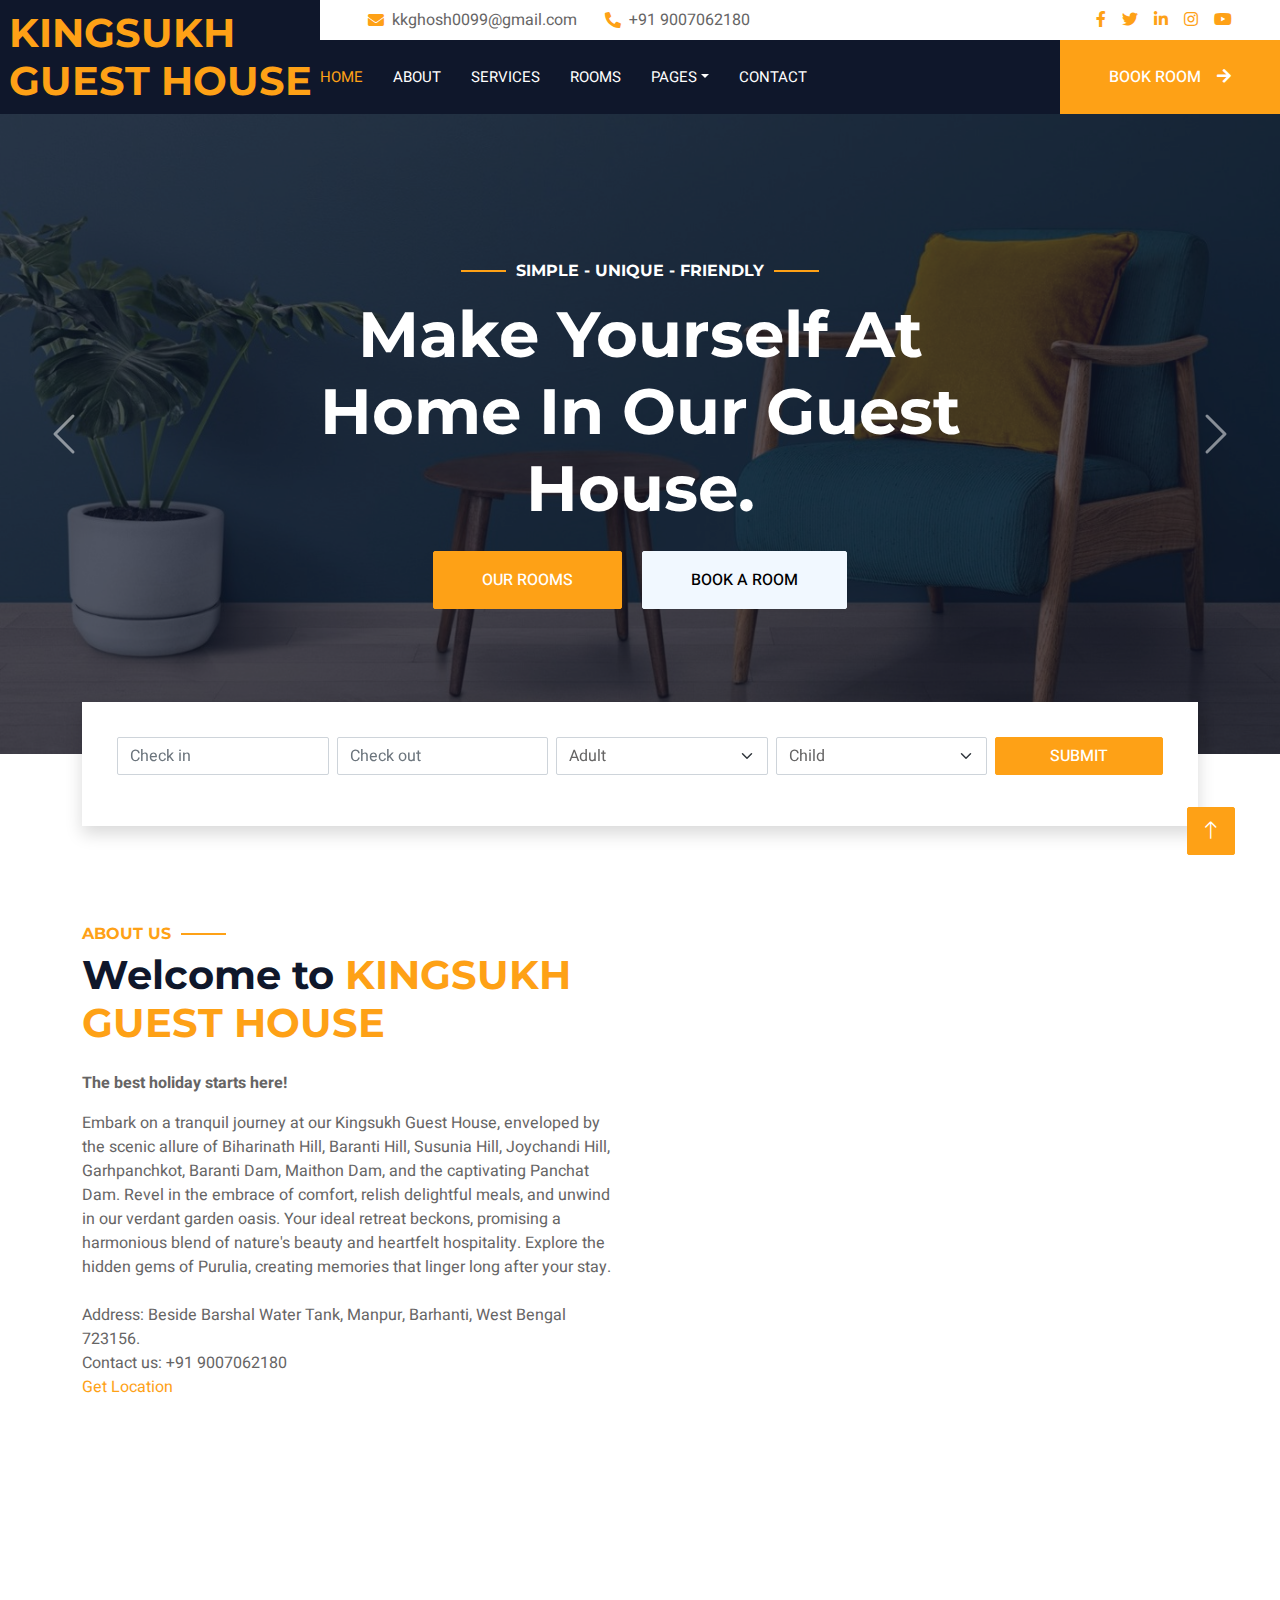
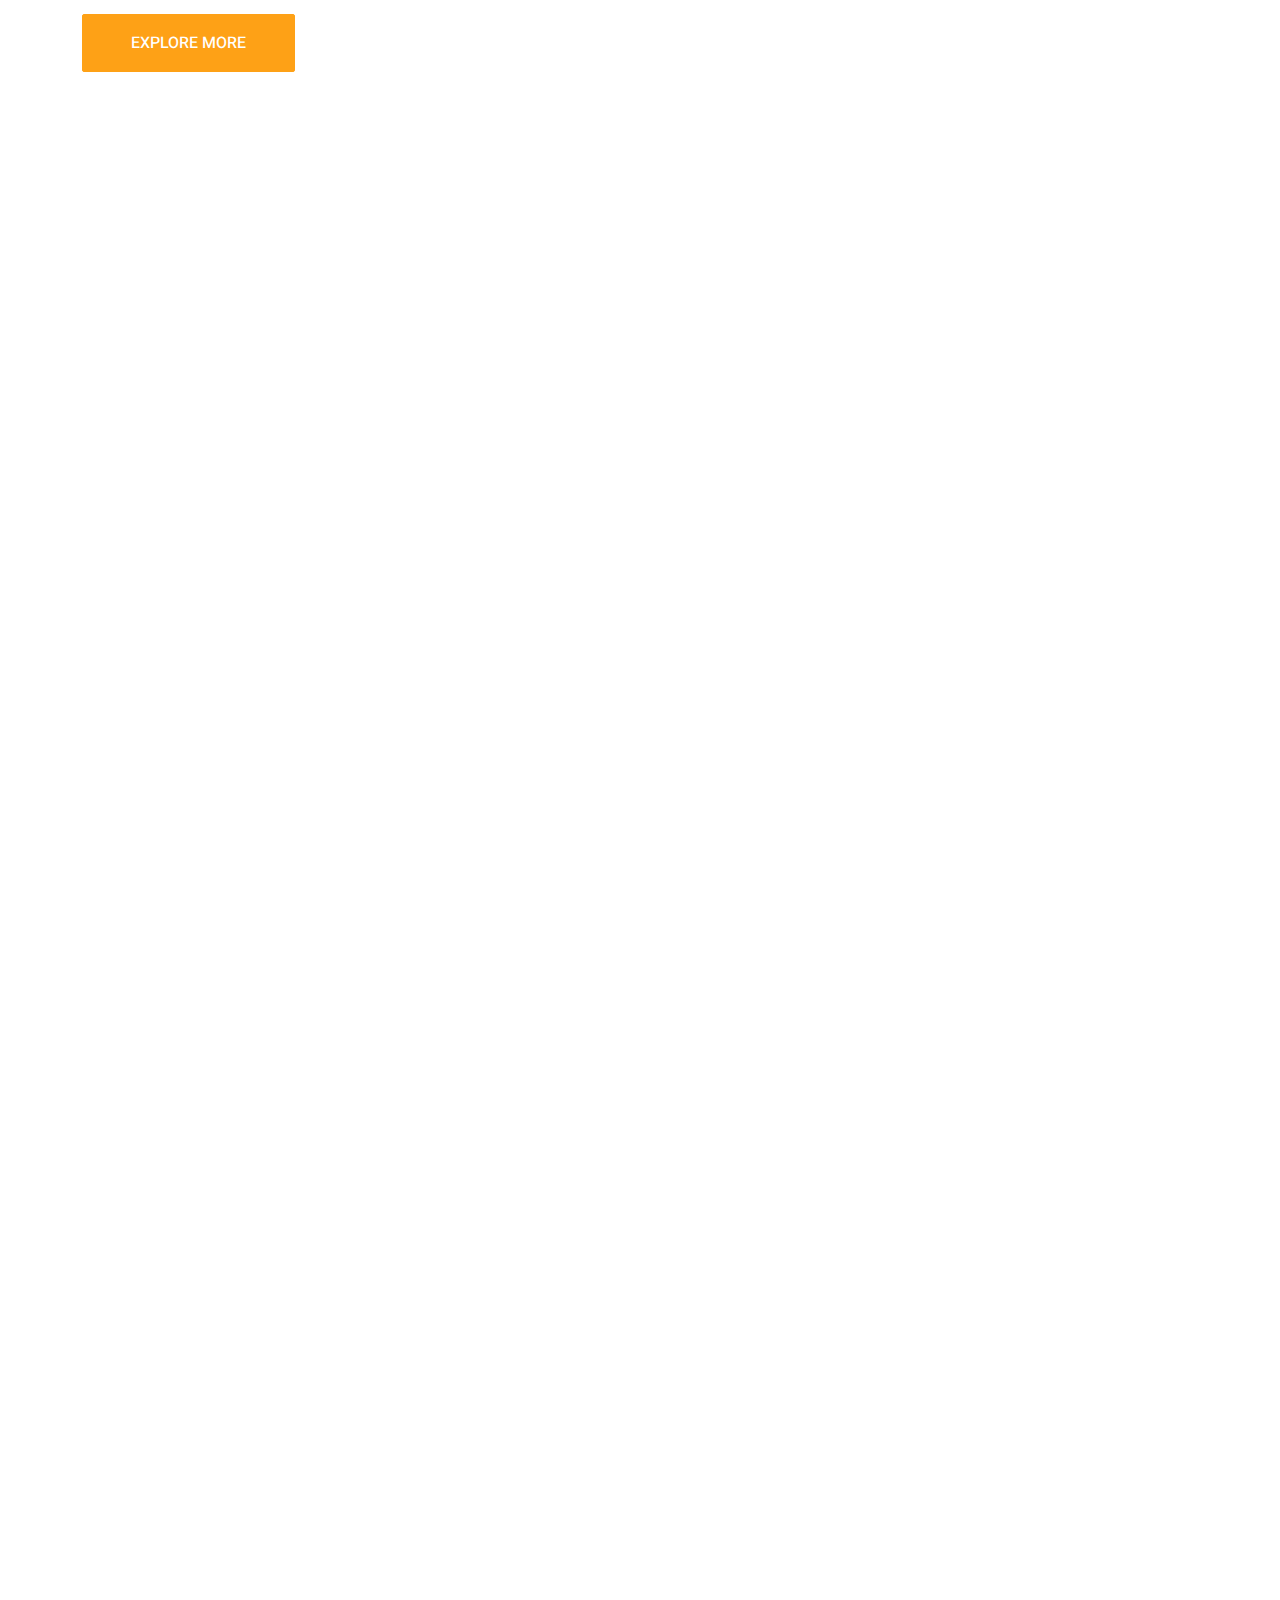
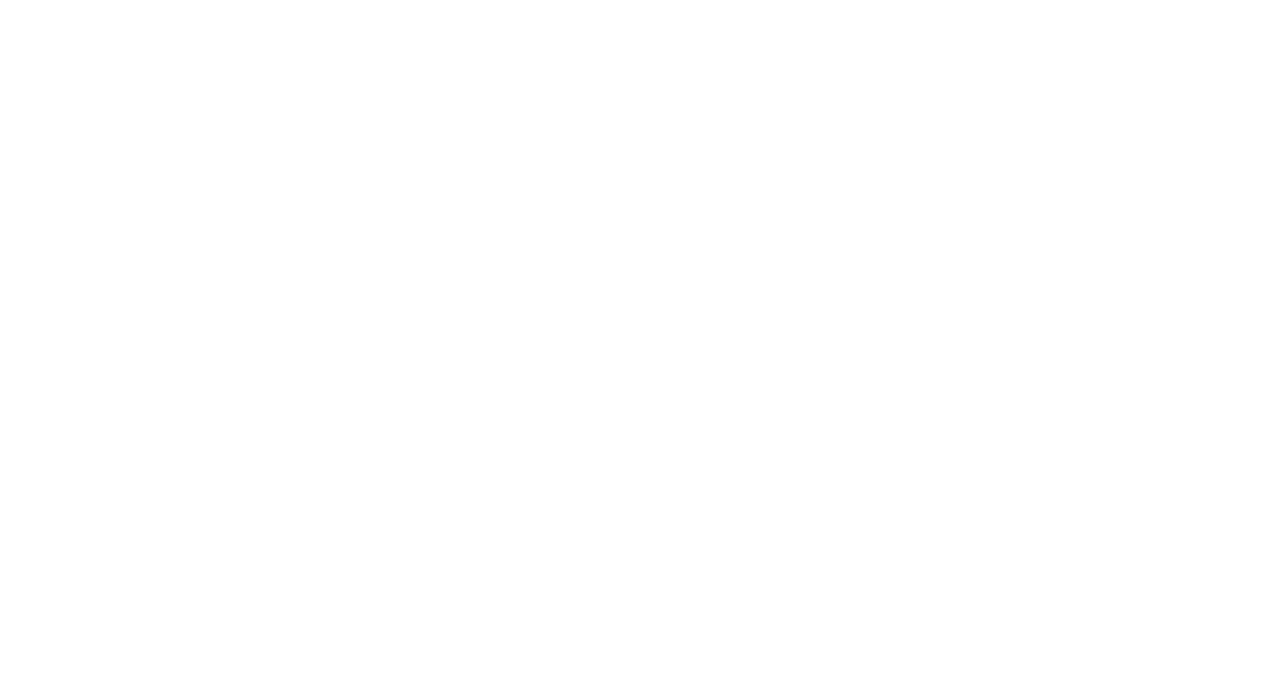
==== index.html @ c81d7791 "Git_Upload" ====
<!DOCTYPE html>
<html lang="en">

<head>
    <meta charset="utf-8">
    <title>Kingsukh Guest House</title>
    <meta content="width=device-width, initial-scale=1.0" name="viewport">
    <meta content="Hotel in West Bengal" name="keywords">
    <meta content="Kingsukh Guest House" name="description">

    <!-- Favicon -->
    <!--Not Available in Assets-->
    <link href="#" rel="icon">

    <!-- Google Web Fonts -->
    <link rel="preconnect" href="https://fonts.googleapis.com">
    <link rel="preconnect" href="https://fonts.gstatic.com" crossorigin>
    <link href="https://fonts.googleapis.com/css2?family=Heebo:wght@400;500;600;700&family=Montserrat:wght@400;500;600;700&display=swap" rel="stylesheet">  

    <!-- Icon Font Stylesheet -->
    <link href="https://cdnjs.cloudflare.com/ajax/libs/font-awesome/5.10.0/css/all.min.css" rel="stylesheet">
    <link href="https://cdn.jsdelivr.net/npm/bootstrap-icons@1.4.1/font/bootstrap-icons.css" rel="stylesheet">

    <!-- Libraries Stylesheet -->
    <link href="lib/animate/animate.min.css" rel="stylesheet">
    <link href="lib/owlcarousel/assets/owl.carousel.min.css" rel="stylesheet">
    <link href="lib/tempusdominus/css/tempusdominus-bootstrap-4.min.css" rel="stylesheet" />

    <!-- Customized Bootstrap Stylesheet -->
    <link href="css/bootstrap.min.css" rel="stylesheet">

    <!-- Stylesheet -->
    <link href="css/style.css" rel="stylesheet">
</head>

<body>
    <div class="container-xxl bg-white p-0">
        

        <!-- Header Start -->
        <div class="container-fluid bg-dark px-0">
            <div class="row gx-0">
                <div class="col-lg-3 bg-dark d-none d-lg-block">
                    <a href="index.html" class="navbar-brand w-100 h-100 m-0 p-0 d-flex align-items-center justify-content-center">
                        <h1 class="m-0 text-primary text-uppercase">Kingsukh <br> Guest House</h1>
                    </a>
                </div>
                <div class="col-lg-9">
                    <div class="row gx-0 bg-white d-none d-lg-flex">
                        <div class="col-lg-7 px-5 text-start">
                            <div class="h-100 d-inline-flex align-items-center py-2 me-4">
                                <i class="fa fa-envelope text-primary me-2"></i>
                                <p class="mb-0">kkghosh0099@gmail.com</p>
                            </div>
                            <div class="h-100 d-inline-flex align-items-center py-2">
                                <i class="fa fa-phone-alt text-primary me-2"></i>
                                <p class="mb-0">+91 9007062180</p>
                            </div>
                        </div>
                        <div class="col-lg-5 px-5 text-end">
                            <div class="d-inline-flex align-items-center py-2">
                                <a class="me-3" href=""><i class="fab fa-facebook-f"></i></a>
                                <a class="me-3" href=""><i class="fab fa-twitter"></i></a>
                                <a class="me-3" href=""><i class="fab fa-linkedin-in"></i></a>
                                <a class="me-3" href=""><i class="fab fa-instagram"></i></a>
                                <a class="" href=""><i class="fab fa-youtube"></i></a>
                            </div>
                        </div>
                    </div>
                    <nav class="navbar navbar-expand-lg bg-dark navbar-dark p-3 p-lg-0">
                        <a href="index.html" class="navbar-brand d-block d-lg-none">
                            <h1 class="m-0 text-primary text-uppercase">KGH</h1>
                        </a>
                        <button type="button" class="navbar-toggler" data-bs-toggle="collapse" data-bs-target="#navbarCollapse">
                            <span class="navbar-toggler-icon"></span>
                        </button>
                        <div class="collapse navbar-collapse justify-content-between" id="navbarCollapse">
                            <div class="navbar-nav mr-auto py-0">
                                <a href="index.html" class="nav-item nav-link active">Home</a>
                                <a href="about.html" class="nav-item nav-link">About</a>
                                <a href="service.html" class="nav-item nav-link">Services</a>
                                <a href="room.html" class="nav-item nav-link">Rooms</a>
                                <div class="nav-item dropdown">
                                    <a href="#" class="nav-link dropdown-toggle" data-bs-toggle="dropdown">Pages</a>
                                    <div class="dropdown-menu rounded-0 m-0">
                                        <a href="booking.html" class="dropdown-item">Booking</a>
                                    </div>
                                </div>
                                <a href="contact.html" class="nav-item nav-link">Contact</a>
                            </div>
                            <a href="https://api.whatsapp.com/send?phone=919007062180" class="btn btn-primary rounded-0 py-4 px-md-5 d-none d-lg-block">Book Room<i class="fa fa-arrow-right ms-3"></i></a>
                        </div>
                    </nav>
                </div>
            </div>
        </div>
        <!-- Header End -->


        <!-- Carousel Start -->
        <div class="container-fluid p-0 mb-5">
            <div id="header-carousel" class="carousel slide" data-bs-ride="carousel">
                <div class="carousel-inner">
                    <div class="carousel-item active">
                        <img class="w-100" src="img/kingsukh guesh house assets/Header.jpg" alt="Header Image">
                        <div class="carousel-caption d-flex flex-column align-items-center justify-content-center">
                            <div class="p-3" style="max-width: 700px;">
                                <h6 class="section-title text-white text-uppercase mb-3 animated slideInDown">Simple - Unique - Friendly</h6>
                                <h1 class="display-3 text-white mb-4 animated slideInDown">Make Yourself At Home In Our Guest House.</h1>
                                <a href="./room.html" class="btn btn-primary py-md-3 px-md-5 me-3 animated slideInLeft">Our Rooms</a>
                                <a href="https://api.whatsapp.com/send?phone=919007062180" class="btn btn-light py-md-3 px-md-5 animated slideInRight">Book A Room</a>
                            </div>
                        </div>
                    </div>
                    <div class="carousel-item">
                        <img class="w-100" src="img/kingsukh guesh house assets/Header 1.jpg" alt="Header Image">
                        <div class="carousel-caption d-flex flex-column align-items-center justify-content-center">
                            <div class="p-3" style="max-width: 700px;">
                                <h6 class="section-title text-white text-uppercase mb-3 animated slideInDown">Simple - Unique - Friendly</h6>
                                <h1 class="display-3 text-white mb-4 animated slideInDown">Make Yourself At Home In Our Guest House.</h1>
                                <a href="#Rooms" class="btn btn-primary py-md-3 px-md-5 me-3 animated slideInLeft">Our Rooms</a>
                                <a href="" class="btn btn-light py-md-3 px-md-5 animated slideInRight">Book A Room</a>
                            </div>
                        </div>
                    </div>
                </div>
                <button class="carousel-control-prev" type="button" data-bs-target="#header-carousel"
                    data-bs-slide="prev">
                    <span class="carousel-control-prev-icon" aria-hidden="true"></span>
                    <span class="visually-hidden">Previous</span>
                </button>
                <button class="carousel-control-next" type="button" data-bs-target="#header-carousel"
                    data-bs-slide="next">
                    <span class="carousel-control-next-icon" aria-hidden="true"></span>
                    <span class="visually-hidden">Next</span>
                </button>
            </div>
        </div>
        <!-- Carousel End -->


        <!-- Booking Start -->
        <div class="container-fluid booking pb-5 wow fadeIn" data-wow-delay="0.1s">
            <div class="container">
                <div class="bg-white shadow" style="padding: 35px;">
                    <form id="bookingForm">
                        <div class="row g-2">
                            <div class="col-md-10">
                                <div class="row g-2">
                                    <div class="col-md-3">
                                        <div class="date" id="date1" data-target-input="nearest">
                                            <input type="text" id="checkin" name="checkin" class="form-control datetimepicker-input" placeholder="Check in" data-target="#date1" data-toggle="datetimepicker" required />
                                        </div>
                                    </div>
                                    <div class="col-md-3">
                                        <div class="date" id="date2" data-target-input="nearest">
                                            <input type="text" id="checkout" name="checkout" class="form-control datetimepicker-input" placeholder="Check out" data-target="#date2" data-toggle="datetimepicker" required />
                                        </div>
                                    </div>
                                    <div class="col-md-3">
                                        <select id="adults" name="adults" class="form-select" required>
                                            <option selected disabled>Adult</option>
                                            <option value="1">Adult 1</option>
                                            <option value="2">Adult 2</option>
                                            <option value="3">Adult 3</option>
                                        </select>
                                    </div>
                                    <div class="col-md-3">
                                        <select id="children" name="children" class="form-select" required>
                                            <option selected disabled>Child</option>
                                            <option value="1">Child 1</option>
                                            <option value="2">Child 2</option>
                                            <option value="3">Child 3</option>
                                        </select>
                                    </div>
                                </div>
                            </div>
                            <div class="col-md-2">
                                <button type="submit" class="btn btn-primary w-100">Submit</button>
                            </div>
                        </div>
                    </form>
                    <div id="responseMessage" class="mt-3"></div>
                </div>
            </div>
        </div>
        
        <script>
        document.getElementById('bookingForm').addEventListener('submit', function(event) {
            event.preventDefault();
            var checkin = document.getElementById('checkin').value;
            var checkout = document.getElementById('checkout').value;
            var adults = document.getElementById('adults').value;
            var children = document.getElementById('children').value;
            var xhr = new XMLHttpRequest();
            xhr.open('POST', 'booking.php', true);
            xhr.setRequestHeader('Content-Type', 'application/x-www-form-urlencoded');
            xhr.onreadystatechange = function () {
                if (xhr.readyState == 4 && xhr.status == 200) {
                    document.getElementById('responseMessage').innerText = 'Booking submission successful!';
                } else if (xhr.readyState == 4) {
                    document.getElementById('responseMessage').innerText = 'Booking submission failed. Please try again.';
                }
            };
            xhr.send('checkin=' + encodeURIComponent(checkin) + '&checkout=' + encodeURIComponent(checkout) + '&adults=' + encodeURIComponent(adults) + '&children=' + encodeURIComponent(children));
        });
        </script>
        
        <!-- Booking End -->


        <!-- About Start -->
        <div class="container-xxl py-5">
            <div class="container">
                <div class="row g-5 align-items-center">
                    <div class="col-lg-6">
                        <h6 class="section-title text-start text-primary text-uppercase">About Us</h6>
                        <h1 class="mb-4">Welcome to <span class="text-primary text-uppercase">kingsukh Guest House</span></h1>
                        <p><b>The best holiday starts here!</b></p>
                        <p class="mb-4"> Embark on a tranquil journey at our Kingsukh Guest House, enveloped by the scenic allure of Biharinath Hill, Baranti Hill, Susunia Hill, Joychandi Hill, Garhpanchkot, Baranti Dam, Maithon Dam, and the captivating Panchat Dam. Revel in the embrace of comfort, relish delightful meals, and unwind in our verdant garden oasis. Your ideal retreat beckons, promising a harmonious blend of nature's beauty and heartfelt hospitality. Explore the hidden gems of Purulia, creating memories that linger long after your stay.
                            <br>
                            <p class="colored-text">
                                Address: Beside Barshal Water Tank, Manpur, Barhanti, West Bengal 723156. <br>
                                Contact us: +91 9007062180  
                                <br>
                                <a href="https://www.google.com/maps/embed?pb=!1m18!1m12!1m3!1d3656.501598139105!2d86.857215474787!3d23.586337295056076!2m3!1f0!2f0!3f0!3m2!1i1024!2i768!4f13.1!3m3!1m2!1s0x39f6e3fdd3ff9ebb%3A0x517a57e3f93c1807!2sKingsukh%20Guest%20House!5e0!3m2!1sen!2sin!4v1717720192051!5m2!1sen!2sin" width="600" height="450" style="border:0;" allowfullscreen="" loading="lazy" referrerpolicy="no-referrer-when-downgrade" target="_blank" class="location-link">Get Location</a>
                            </p>
                        <div class="row g-3 pb-4">
                            <div class="col-sm-4 wow fadeIn" data-wow-delay="0.1s">
                                <div class="border rounded p-1">
                                    <div class="border rounded text-center p-4">
                                        <i class="fa fa-hotel fa-2x text-primary mb-2"></i>
                                        <h2 class="mb-1" data-toggle="counter-up">1234</h2>
                                        <p class="mb-0">Rooms</p>
                                    </div>
                                </div>
                            </div>
                            <div class="col-sm-4 wow fadeIn" data-wow-delay="0.3s">
                                <div class="border rounded p-1">
                                    <div class="border rounded text-center p-4">
                                        <i class="fa fa-users-cog fa-2x text-primary mb-2"></i>
                                        <h2 class="mb-1" data-toggle="counter-up">1234</h2>
                                        <p class="mb-0">Staffs</p>
                                    </div>
                                </div>
                            </div>
                            <div class="col-sm-4 wow fadeIn" data-wow-delay="0.5s">
                                <div class="border rounded p-1">
                                    <div class="border rounded text-center p-4">
                                        <i class="fa fa-users fa-2x text-primary mb-2"></i>
                                        <h2 class="mb-1" data-toggle="counter-up">1234</h2>
                                        <p class="mb-0">Clients</p>
                                    </div>
                                </div>
                            </div>
                        </div>
                        <a class="btn btn-primary py-3 px-5 mt-2" href="">Explore More</a>
                    </div>
                    <div class="col-lg-6">
                        <div class="row g-3">
                            <div class="col-6 text-end">
                                <img class="img-fluid rounded w-75 wow zoomIn" data-wow-delay="0.1s" src="/Kingsukh Guest House Code/img/kingsukh guesh house assets/gallery-1 (1).webp" style="margin-top: 25%;">
                            </div>
                            <div class="col-6 text-start">
                                <img class="img-fluid rounded w-100 wow zoomIn" data-wow-delay="0.3s" src="/Kingsukh Guest House Code/img/kingsukh guesh house assets/gallery-1 (2).webp">
                            </div>
                            <div class="col-6 text-end">
                                <img class="img-fluid rounded w-50 wow zoomIn" data-wow-delay="0.5s" src="/Kingsukh Guest House Code/img/kingsukh guesh house assets/gallery-1 (4).webp">
                            </div>
                            <div class="col-6 text-start">
                                <img class="img-fluid rounded w-75 wow zoomIn" data-wow-delay="0.7s" src="/Kingsukh Guest House Code/img/kingsukh guesh house assets/gallery-1 (3).webp">
                            </div>
                        </div>
                    </div>
                </div>
            </div>
        </div>
        <!-- About End -->


        <!-- Room Start -->
        <div class="container-xxl py-5">
            <div class="container">
                <div class="text-center wow fadeInUp" data-wow-delay="0.1s">
                    <h6 class="section-title text-center text-primary text-uppercase">Interiors</h6>
                    <h1 class="mb-5">The Most Memorable Rest Time  <span class="text-primary text-uppercase">Starts Here.</span></h1>
                </div>
                <div class="row g-4">
                    <div class="col-lg-4 col-md-6 wow fadeInUp" data-wow-delay="0.1s">
                        <div class="room-item shadow rounded overflow-hidden">
                            <div class="position-relative">
                                <img class="img-fluid" src="/Kingsukh Guest House Code/img/kingsukh guesh house assets/Room 1.jpg" alt="">
                                <small class="position-absolute start-0 top-100 translate-middle-y bg-primary text-white rounded py-1 px-3 ms-4">Starting from Rs. 1500/night</small>
                            </div>
                            <div class="p-4 mt-2">
                                <div class="d-flex justify-content-between mb-3">
                                    <h5 class="mb-0">Spacious Serenity Suite</h5>
                                    <div class="ps-2">
                                        <small class="fa fa-star text-primary"></small>
                                        <small class="fa fa-star text-primary"></small>
                                        <small class="fa fa-star text-primary"></small>
                                        <small class="fa fa-star text-primary"></small>
                                        <small class="fa fa-star text-primary"></small>
                                    </div>
                                </div>
                                <div class="d-flex mb-3">
                                    <small class="border-end me-3 pe-3"><i class="fa fa-bed text-primary me-2"></i>King Size Bed</small>
                                    <small class="border-end me-3 pe-3"><i class="fa fa-bath text-primary me-2"></i>1 Bath</small>
                                    <small><i class="fa fa-wifi text-primary me-2"></i>Wifi</small>
                                </div>
                                <p class="text-body mb-3">Indulge in luxury and ample space in our Spacious Serenity Suite, where tranquility meets roomy elegance. </p>
                                <div class="d-flex justify-content-between">
                                    <a class="btn btn-sm btn-primary rounded py-2 px-4" href="./room.html">View Detail</a>

                                    <a class="btn btn-sm btn-dark rounded py-2 px-4" href="https://api.whatsapp.com/send?phone=919007062180">Book Room Now</a>
                                </div>
                            </div>
                        </div>
                    </div>
                    <div class="col-lg-4 col-md-6 wow fadeInUp" data-wow-delay="0.3s">
                        <div class="room-item shadow rounded overflow-hidden">
                            <div class="position-relative">
                                <img class="img-fluid" src="/Kingsukh Guest House Code/img/kingsukh guesh house assets/Room 2 Small.jpg" alt="">
                                <small class="position-absolute start-0 top-100 translate-middle-y bg-primary text-white rounded py-1 px-3 ms-4">Starting from Rs. 1000/night</small>
                            </div>
                            <div class="p-4 mt-2">
                                <div class="d-flex justify-content-between mb-3">
                                    <h5 class="mb-0">Cozy Heaven Room</h5>
                                    <div class="ps-2">
                                        <small class="fa fa-star text-primary"></small>
                                        <small class="fa fa-star text-primary"></small>
                                        <small class="fa fa-star text-primary"></small>
                                        <small class="fa fa-star text-primary"></small>
                                        <small class="fa fa-star text-primary"></small>
                                    </div>
                                </div>
                                <div class="d-flex mb-3">
                                    <small class="border-end me-3 pe-3"><i class="fa fa-bed text-primary me-2"></i>Double Bed</small>
                                    <small class="border-end me-3 pe-3"><i class="fa fa-bath text-primary me-2"></i>1 Bath</small>
                                    <small><i class="fa fa-wifi text-primary me-2"></i>Wifi</small>
                                </div>
                                <p class="text-body mb-3">Escape to comfort in our Cozy Haven Room, a snug retreat designed for intimate relaxation. </p>
                                <div class="d-flex justify-content-between">
                                    <a class="btn btn-sm btn-primary rounded py-2 px-4" href="./room.html">View Detail</a>
                                    <a class="btn btn-sm btn-dark rounded py-2 px-4" href="https://api.whatsapp.com/send?phone=919007062180">Book Room Now</a>
                                </div>
                            </div>
                        </div>
                    </div>
                    
                    <div class="col-lg-4 col-md-6 wow fadeInUp" data-wow-delay="0.6s">
                        <div class="room-item shadow rounded overflow-hidden">
                            <div class="position-relative">
                                <img class="img-fluid" src="/Kingsukh Guest House Code/img/kingsukh guesh house assets/recep.jpg" alt="">
                                <small class="position-absolute start-0 top-100 translate-middle-y bg-primary text-white rounded py-1 px-3 ms-4">Reception</small>
                            </div>
                            <div class="p-4 mt-2">
                                <div class="d-flex justify-content-between mb-3">
                                    <h5 class="mb-0">Reception</h5>
                                    <div class="ps-2">
                                        <small class="fa fa-star text-primary"></small>
                                        <small class="fa fa-star text-primary"></small>
                                        <small class="fa fa-star text-primary"></small>
                                        <small class="fa fa-star text-primary"></small>
                                        <small class="fa fa-star text-primary"></small>
                                    </div>
                                </div>
                                <div class="d-flex mb-3">
                                    <small class="border-end me-3 pe-3"><i class="fa fa-bed text-primary me-2"></i>0 Bed</small>
                                    <small class="border-end me-3 pe-3"><i class="fa fa-bath text-primary me-2"></i>Common Bath</small>
                                    <small><i class="fa fa-wifi text-primary me-2"></i>Wifi</small>
                                </div>
                                <p class="text-body mb-3">Your first interaction will begin here!<br> Get your keys to access Rooms.</p>
                                <div class="d-flex justify-content-between">
                                    <a class="btn btn-sm btn-primary rounded py-2 px-4" href="./room.html">View Detail</a>
                                    <a class="btn btn-sm btn-dark rounded py-2 px-4" href="https://api.whatsapp.com/send?phone=919007062180">Book Room Now</a>
                                </div>
                            </div>
                        </div>
                    </div>
                </div>
            </div>
        </div>
        <!-- Room End -->

        <!-- Service Start -->
        <div class="container-xxl py-5">
            <div class="container">
                <div class="text-center wow fadeInUp" data-wow-delay="0.1s">
                    <h6 class="section-title text-center text-primary text-uppercase">Our Services</h6>
                    <h1 class="mb-5">Strive Only <span class="text-primary text-uppercase">For The Best.</span></h1>
                </div>
                <div class="row g-4">
                    <div class="col-lg-4 col-md-6 wow fadeInUp" data-wow-delay="0.1s">
                        <a class="service-item rounded" href="">
                            <div class="service-icon bg-transparent border rounded p-1">
                                <div class="w-100 h-100 border rounded d-flex align-items-center justify-content-center">
                                    <i class="fa fa-hotel fa-2x text-primary"></i>
                                </div>
                            </div>
                            <h5 class="mb-3">High Class Security </h5>
                            <p class="text-body mb-0">Our top-notch security team ensures a safe and secure environment for all our guests, with 24/7 surveillance and professional staff on duty at all times.</p>
                        </a>
                    </div>
                    <div class="col-lg-4 col-md-6 wow fadeInUp" data-wow-delay="0.2s">
                        <a class="service-item rounded" href="">
                            <div class="service-icon bg-transparent border rounded p-1">
                                <div class="w-100 h-100 border rounded d-flex align-items-center justify-content-center">
                                    <i class="fa fa-utensils fa-2x text-primary"></i>
                                </div>
                            </div>
                            <h5 class="mb-3">Restaurant</h5>
                            <p class="text-body mb-0">Delight in our exquisite culinary offerings, featuring a diverse menu crafted by renowned chefs, served in an elegant and welcoming atmosphere.</p>
                        </a>
                    </div>
                    <div class="col-lg-4 col-md-6 wow fadeInUp" data-wow-delay="0.3s">
                        <a class="service-item rounded" href="">
                            <div class="service-icon bg-transparent border rounded p-1">
                                <div class="w-100 h-100 border rounded d-flex align-items-center justify-content-center">
                                    <i class="fa fa-spa fa-2x text-primary"></i>
                                </div>
                            </div>
                            <h5 class="mb-3">24-Hour Room Service</h5>
                            <p class="text-body mb-0">Enjoy the convenience of our round-the-clock room service, delivering delicious meals and amenities straight to your door at any hour of the day or night.</p>
                        </a>
                    </div>
                    <div class="col-lg-4 col-md-6 wow fadeInUp" data-wow-delay="0.4s">
                        <a class="service-item rounded" href="">
                            <div class="service-icon bg-transparent border rounded p-1">
                                <div class="w-100 h-100 border rounded d-flex align-items-center justify-content-center">
                                    <i class="fa fa-swimmer fa-2x text-primary"></i>
                                </div>
                            </div>
                            <h5 class="mb-3">Clean Environment</h5>
                            <p class="text-body mb-0"> We pride ourselves on maintaining a pristine and hygienic environment, with rigorous cleaning protocols and attention to detail in every corner of our establishment.</p>
                        </a>
                    </div>
                    <div class="col-lg-4 col-md-6 wow fadeInUp" data-wow-delay="0.5s">
                        <a class="service-item rounded" href="">
                            <div class="service-icon bg-transparent border rounded p-1">
                                <div class="w-100 h-100 border rounded d-flex align-items-center justify-content-center">
                                    <i class="fa fa-glass-cheers fa-2x text-primary"></i>
                                </div>
                            </div>
                            <h5 class="mb-3">Tourist Guide Support</h5>
                            <p class="text-body mb-0">Enhance your travel experience with our expert tourist guide support, offering personalized itineraries, insightful local knowledge, and exclusive access to the best attractions and hidden gems.</p>
                        </a>
                    </div>
                    <div class="col-lg-4 col-md-6 wow fadeInUp" data-wow-delay="0.6s">
                        <a class="service-item rounded" href="">
                            <div class="service-icon bg-transparent border rounded p-1">
                                <div class="w-100 h-100 border rounded d-flex align-items-center justify-content-center">
                                    <i class="fa fa-dumbbell fa-2x text-primary"></i>
                                </div>
                            </div>
                            <h5 class="mb-3">GYM Nearby</h5>
                            <p class="text-body mb-0">Stay active and fit with easy access to a state-of-the-art gym located just a short walk from our premises, offering a variety of modern equipment and fitness classes to suit all levels.</p>
                        </a>
                    </div>
                </div>
            </div>
        </div>
        <!-- Service End -->

        <!-- Newsletter Start -->
        <div class="container newsletter mt-5 wow fadeIn" data-wow-delay="0.1s">
            <div class="row justify-content-center">
                <div class="col-lg-10 border rounded p-1">
                    <div class="border rounded text-center p-1">
                        <div class="bg-white rounded text-center p-5">
                            <h4 class="mb-4">Subscribe Our <span class="text-primary text-uppercase">Newsletter</span></h4>
                            <div class="position-relative mx-auto" style="max-width: 400px;">
                                <form id="newsletterForm">
                                    <input id="emailInput" class="form-control w-100 py-3 ps-4 pe-5" type="email" name="email" placeholder="Enter your email" required>
                                    <button type="submit" class="btn btn-primary py-2 px-3 position-absolute top-0 end-0 mt-2 me-2">Submit</button>
                                </form>
                            </div>
                            <div id="responseMessage" class="mt-3"></div>
                        </div>
                    </div>
                </div>
            </div>
        </div>
        
        <script>
            document.getElementById('newsletterForm').addEventListener('submit', function(event) {
            event.preventDefault();
            var email = document.getElementById('emailInput').value;
            var xhr = new XMLHttpRequest();
            xhr.open('POST', 'subscribe.php', true);
            xhr.setRequestHeader('Content-Type', 'application/x-www-form-urlencoded');
            xhr.onreadystatechange = function 
            () {
                if (xhr.readyState == 4 && xhr.status == 200) 
                {
                    document.getElementById('responseMessage').innerText = 'Subscription successful!';
                } else if (xhr.readyState == 4) 
                {
                    document.getElementById('responseMessage').innerText = 'Subscription failed. Please try again.';
                }
            };
            xhr.send('email=' + encodeURIComponent(email));
            });
        </script>
        
        <!-- Newsletter Start -->
        

        <!-- Footer Start -->
        <div class="container-fluid bg-dark text-light footer wow fadeIn" data-wow-delay="0.1s">
            <div class="container pb-5">
                <div class="row g-5">
                    <div class="col-md-6 col-lg-4">
                        <div class="bg-primary rounded p-4">
                            <a href="index.html"><h1 class="text-white text-uppercase mb-3">Kingsukh Guest House</h1></a>
                            <p class="text-white mb-0">
								Beside Barshal Water Tank, Manpur, Barhanti. <br> West Bengal, India. Pincode: 723156.
                                <br>
							</p>
                        </div>
                    </div>
                    <div class="col-md-6 col-lg-3">
                        <h6 class="section-title text-start text-primary text-uppercase mb-4">Contact</h6>
                        <p class="mb-2"><i class="fa fa-map-marker-alt me-3"></i>Beside Barshal Water Tank, Manpur, Barhanti. <br> West Bengal, India.</p>
                        <p class="mb-2"><i class="fa fa-phone-alt me-3"></i>+91 9007062180 </p>
                        <p class="mb-2"><i class="fa fa-envelope me-3"></i>kkghosh0099@gmail.com</p>
                        <div class="d-flex pt-2">
                            <a class="btn btn-outline-light btn-social" href="#"><i class="fab fa-twitter"></i></a>
                            <a class="btn btn-outline-light btn-social" href="#"><i class="fab fa-facebook-f"></i></a>
                            <a class="btn btn-outline-light btn-social" href="#"><i class="fab fa-youtube"></i></a>
                            <a class="btn btn-outline-light btn-social" href="#"><i class="fab fa-linkedin-in"></i></a>
                        </div>
                    </div>
                    <div class="col-lg-5 col-md-12">
                        <div class="row gy-5 g-4">
                            <div class="col-md-6">
                                <h6 class="section-title text-start text-primary text-uppercase mb-4">Company</h6>
                                <a class="btn btn-link" href="">About Us</a>
                                <a class="btn btn-link" href="">Contact Us</a>
                                <a class="btn btn-link" href="">Privacy Policy</a>
                                <a class="btn btn-link" href="">Terms & Condition</a>
                                <a class="btn btn-link" href="">Support</a>
                            </div>
                            <div class="col-md-6">
                                <h6 class="section-title text-start text-primary text-uppercase mb-4">Services</h6>
                                <a class="btn btn-link" href="">Food & Restaurant</a>
                                <a class="btn btn-link" href="">Spa & Fitness</a>
                                <a class="btn btn-link" href="">Sports & Gaming</a>
                                <a class="btn btn-link" href="">Event & Party</a>
                                <a class="btn btn-link" href="">GYM & Yoga</a>
                            </div>
                        </div>
                    </div>
                </div>
            </div>
            
            <div class="container">
                <div class="copyright">
                    <div class="row">
                        
                        <div class="col-md-6 text-center text-md-start mb-3 mb-md-0">
                            &copy; <a class="border-bottom" href="https://api.whatsapp.com/send?phone=919007062180">Kingsukh Guest House</a>, All Right Reserved. 
							
							Designed By <a class="border-bottom" href="https://api.whatsapp.com/send/?phone=917564078141&text&type=phone_number&app_absent=0">Aditya Nandan</a>
                        </div>
                       
                        <div class="col-md-6 text-center text-md-end">
                            <div class="footer-menu">
                                <a href="">Home</a>
                                <a href="">Cookies</a>
                                <a href="">Help</a>
                                <a href="">FQAs</a>
                            </div>
                        </div>
                    </div>
                </div>
            </div>
        </div>
        <!-- Footer End -->


        <!-- Back to Top -->
        <a href="#" class="btn btn-lg btn-primary btn-lg-square back-to-top"><i class="bi bi-arrow-up"></i></a>
    </div>

    <!-- JavaScript Libraries -->
    <script src="https://code.jquery.com/jquery-3.4.1.min.js"></script>
    <script src="https://cdn.jsdelivr.net/npm/bootstrap@5.0.0/dist/js/bootstrap.bundle.min.js"></script>
    <script src="lib/wow/wow.min.js"></script>
    <script src="lib/easing/easing.min.js"></script>
    <script src="lib/waypoints/waypoints.min.js"></script>
    <script src="lib/counterup/counterup.min.js"></script>
    <script src="lib/owlcarousel/owl.carousel.min.js"></script>
    <script src="lib/tempusdominus/js/moment.min.js"></script>
    <script src="lib/tempusdominus/js/moment-timezone.min.js"></script>
    <script src="lib/tempusdominus/js/tempusdominus-bootstrap-4.min.js"></script>

    
    <script src="js/main.js"></script>
</body>

</html>
---- css/style.css ----
:root {
    --primary: #FEA116;
    --light: #F1F8FF;
    --dark: #0F172B;
}

.fw-medium {
    font-weight: 500 !important;
}

.fw-semi-bold {
    font-weight: 600 !important;
}

.back-to-top {
    position: fixed;
    display: none;
    right: 45px;
    bottom: 45px;
    z-index: 99;
}

/*** Spinner ***/
#spinner {
    opacity: 0;
    visibility: hidden;
    transition: opacity .5s ease-out, visibility 0s linear .5s;
    z-index: 99999;
}

#spinner.show {
    transition: opacity .5s ease-out, visibility 0s linear 0s;
    visibility: visible;
    opacity: 1;
}

/*** Button ***/
.btn {
    font-weight: 500;
    text-transform: uppercase;
    transition: .5s;
}

.btn.btn-primary,
.btn.btn-secondary {
    color: #FFFFFF;
}

.btn-square {
    width: 38px;
    height: 38px;
}

.btn-sm-square {
    width: 32px;
    height: 32px;
}

.btn-lg-square {
    width: 48px;
    height: 48px;
}

.btn-square,
.btn-sm-square,
.btn-lg-square {
    padding: 0;
    display: flex;
    align-items: center;
    justify-content: center;
    font-weight: normal;
    border-radius: 2px;
}

/*** Navbar ***/
.navbar-dark .navbar-nav .nav-link {
    margin-right: 30px;
    padding: 25px 0;
    color: #FFFFFF;
    font-size: 15px;
    text-transform: uppercase;
    outline: none;
}

.navbar-dark .navbar-nav .nav-link:hover,
.navbar-dark .navbar-nav .nav-link.active {
    color: var(--primary);
}

@media (max-width: 1200px) {
    .navbar-dark .navbar-nav .nav-link {
        margin-right: 0;
        padding: 10px 0;
    }
}

@media (max-width: 768px) {
    .navbar-dark .navbar-nav .nav-link {
        font-size: 14px;
        padding: 8px 0;
    }
}

/*** Header ***/
.carousel-caption {
    top: 0;
    left: 0;
    right: 0;
    bottom: 0;
    background: rgba(15, 23, 43, .7);
    z-index: 1;
}

.carousel-control-prev,
.carousel-control-next {
    width: 10%;
}

.carousel-control-prev-icon,
.carousel-control-next-icon {
    width: 3rem;
    height: 3rem;
}

@media (max-width: 900px) {
    #header-carousel .carousel-item {
        position: relative;
        min-height: 450px;
    }
    
    #header-carousel .carousel-item img {
        position: absolute;
        width: 100%;
        height: 100%;
        object-fit: cover;
    }
}

.page-header {
    background-position: center center;
    background-repeat: no-repeat;
    background-size: cover;
}

.page-header-inner {
    background: rgba(15, 23, 43, .7);
}

.breadcrumb-item + .breadcrumb-item::before {
    color: var(--light);
}

.booking {
    position: relative;
    margin-top: -100px !important;
    z-index: 1;
}

@media (max-width: 768px) {
    .booking {
        margin-top: -50px !important;
    }
}

/*** Section Title ***/
.section-title {
    position: relative;
    display: inline-block;
}

.section-title::before {
    position: absolute;
    content: "";
    width: 45px;
    height: 2px;
    top: 50%;
    left: -55px;
    margin-top: -1px;
    background: var(--primary);
}

.section-title::after {
    position: absolute;
    content: "";
    width: 45px;
    height: 2px;
    top: 50%;
    right: -55px;
    margin-top: -1px;
    background: var(--primary);
}

.section-title.text-start::before,
.section-title.text-end::after {
    display: none;
}

/*** Service ***/
.service-item {
    height: 320px;
    padding: 30px;
    display: flex;
    flex-direction: column;
    justify-content: center;
    text-align: center;
    background: #FFFFFF;
    box-shadow: 0 0 45px rgba(0, 0, 0, .08);
    transition: .5s;
}

.service-item:hover {
    background: var(--primary);
}

.service-item .service-icon {
    margin: 0 auto 30px auto;
    width: 65px;
    height: 65px;
    transition: .5s;
}

.service-item i,
.service-item h5,
.service-item p {
    transition: .5s;
}

.service-item:hover i,
.service-item:hover h5,
.service-item:hover p {
    color: #FFFFFF !important;
}

@media (max-width: 768px) {
    .service-item {
        height: auto;
        padding: 20px;
        margin-bottom: 20px;
    }

    .service-item .service-icon {
        margin-bottom: 20px;
        width: 55px;
        height: 55px;
    }

    .service-item h5 {
        font-size: 18px;
    }

    .service-item p {
        font-size: 14px;
    }
}

/*** Footer ***/
.newsletter {
    position: relative;
    z-index: 1;
}

.footer {
    position: relative;
    margin-top: -110px;
    padding-top: 180px;
}

.footer .btn.btn-social {
    margin-right: 5px;
    width: 35px;
    height: 35px;
    display: flex;
    align-items: center;
    justify-content: center;
    color: var(--light);
    border: 1px solid #FFFFFF;
    border-radius: 35px;
    transition: .3s;
}

.footer .btn.btn-social:hover {
    color: var(--primary);
}

.footer .btn.btn-link {
    display: block;
    margin-bottom: 5px;
    padding: 0;
    text-align: left;
    color: #FFFFFF;
    font-size: 15px;
    font-weight: normal;
    text-transform: capitalize;
    transition: .3s;
}

.footer .btn.btn-link::before {
    position: relative;
    content: "\f105";
    font-family: "Font Awesome 5 Free";
    font-weight: 900;
    margin-right: 10px;
}

.footer .btn.btn-link:hover {
    letter-spacing: 1px;
    box-shadow: none;
}

.footer .copyright {
    padding: 25px 0;
    font-size: 15px;
    border-top: 1px solid rgba(256, 256, 256, .1);
}

.footer .copyright a {
    color: var(--light);
}

.footer .footer-menu a {
    margin-right: 15px;
    padding-right: 15px;
    border-right: 1px solid rgba(255, 255, 255, .3);
}

.footer .footer-menu a:last-child {
    margin-right: 0;
    padding-right: 0;
    border-right:
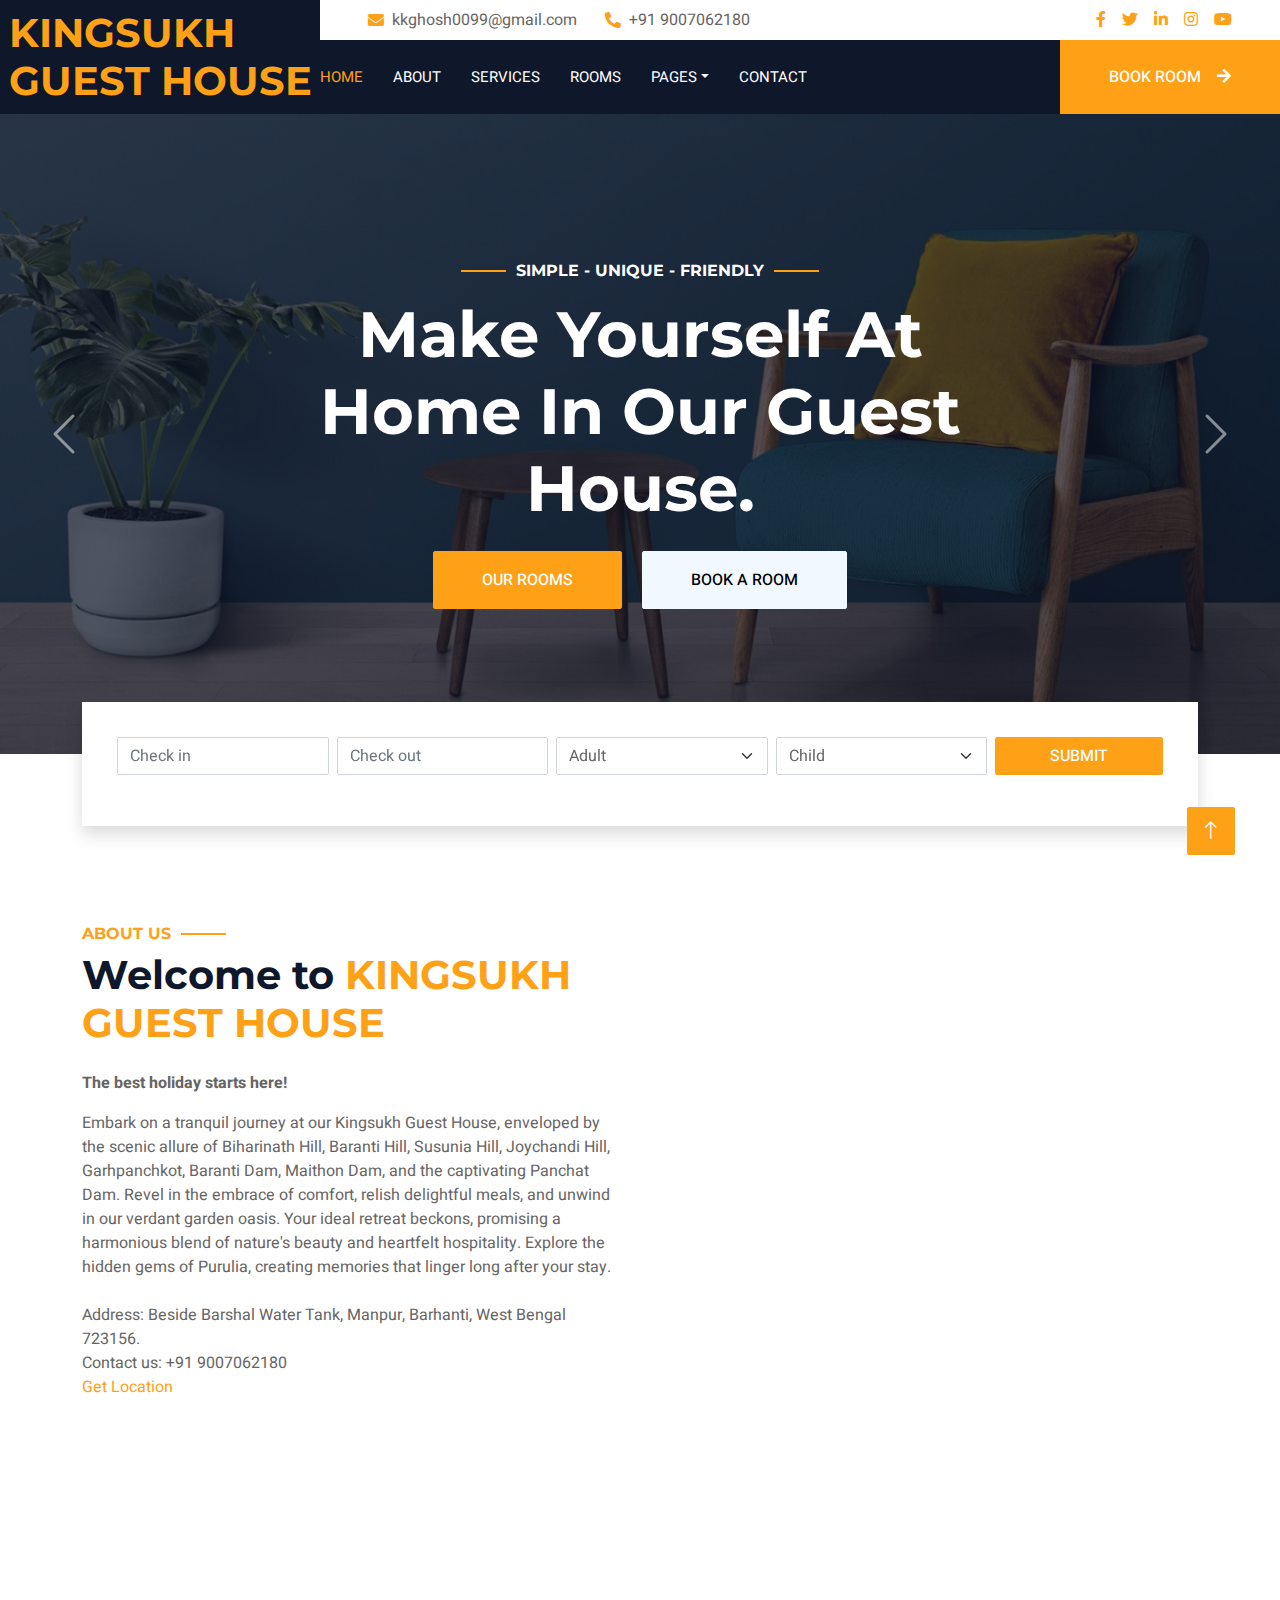
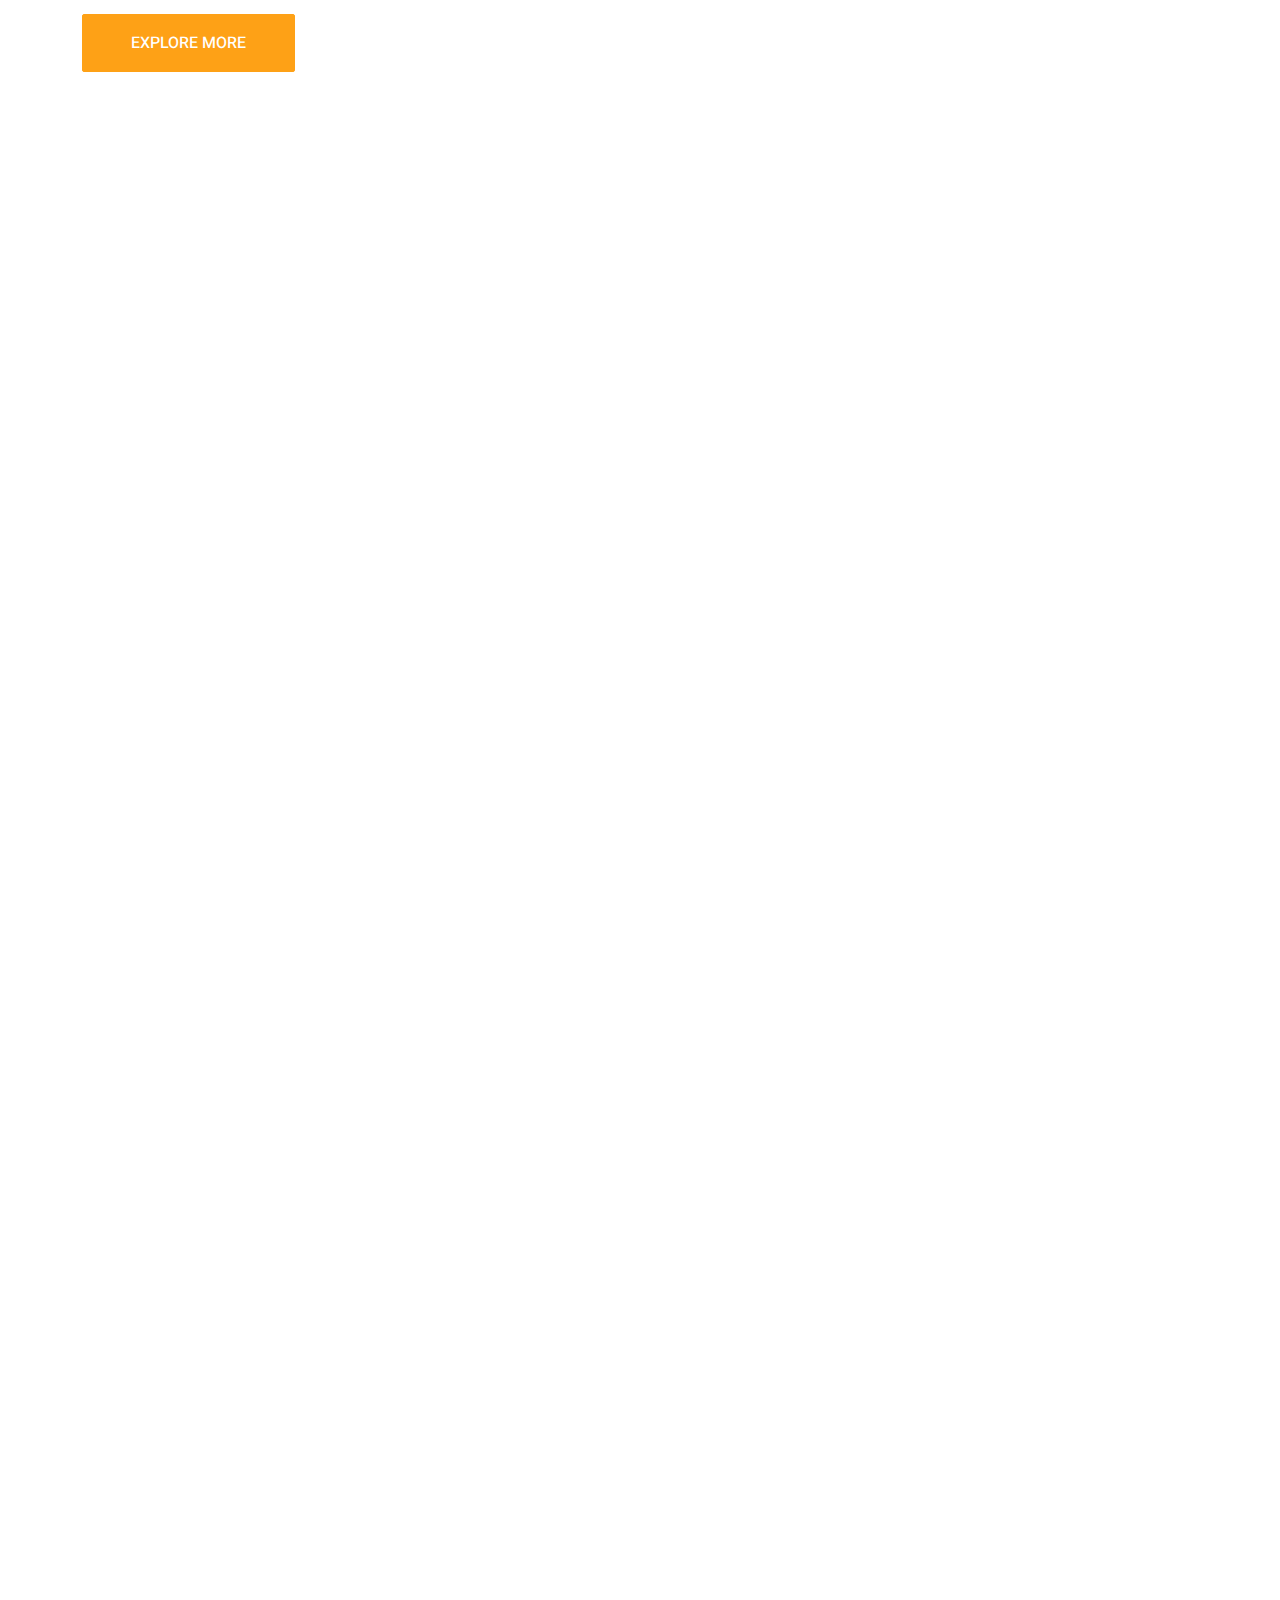
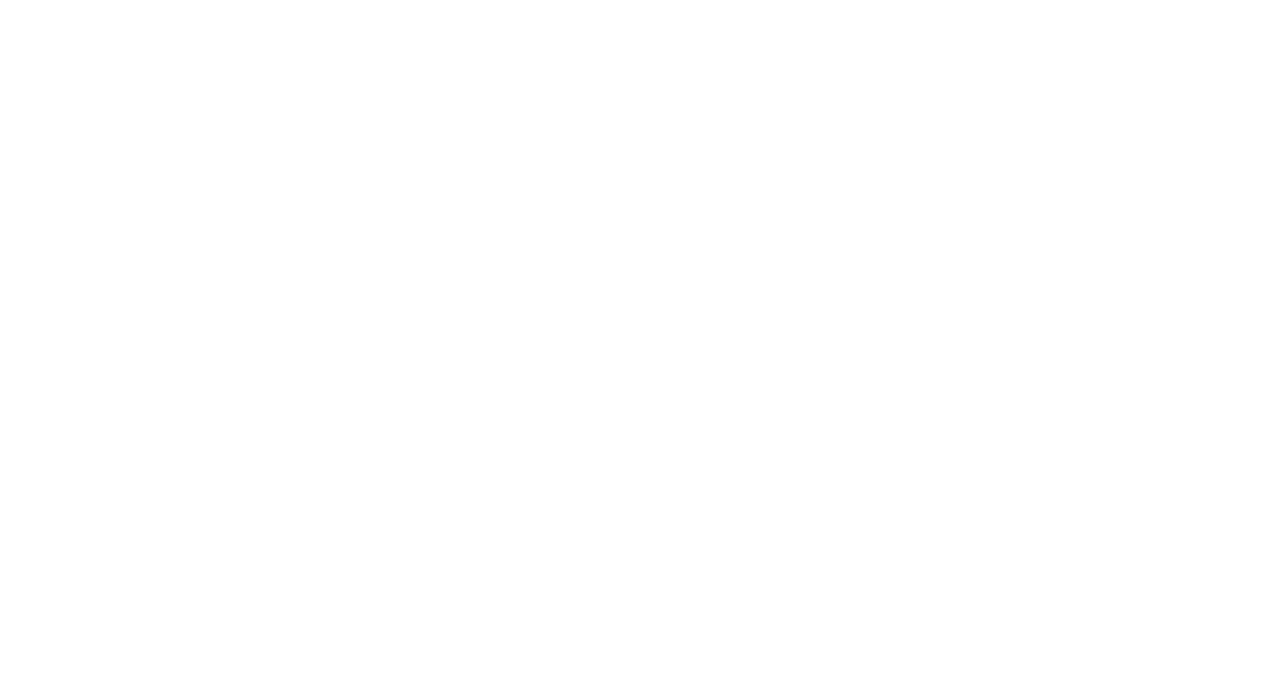
==== commit 77a6882d: "Update index.html" ====
--- a/index.html
+++ b/index.html
@@ -230,7 +230,7 @@
                                 <div class="border rounded p-1">
                                     <div class="border rounded text-center p-4">
                                         <i class="fa fa-hotel fa-2x text-primary mb-2"></i>
-                                        <h2 class="mb-1" data-toggle="counter-up">1234</h2>
+                                        <h2 class="mb-1" data-toggle="counter-up">2</h2>
                                         <p class="mb-0">Rooms</p>
                                     </div>
                                 </div>
@@ -239,7 +239,7 @@
                                 <div class="border rounded p-1">
                                     <div class="border rounded text-center p-4">
                                         <i class="fa fa-users-cog fa-2x text-primary mb-2"></i>
-                                        <h2 class="mb-1" data-toggle="counter-up">1234</h2>
+                                        <h2 class="mb-1" data-toggle="counter-up">10+</h2>
                                         <p class="mb-0">Staffs</p>
                                     </div>
                                 </div>
@@ -248,7 +248,7 @@
                                 <div class="border rounded p-1">
                                     <div class="border rounded text-center p-4">
                                         <i class="fa fa-users fa-2x text-primary mb-2"></i>
-                                        <h2 class="mb-1" data-toggle="counter-up">1234</h2>
+                                        <h2 class="mb-1" data-toggle="counter-up">200+</h2>
                                         <p class="mb-0">Clients</p>
                                     </div>
                                 </div>
@@ -259,16 +259,16 @@
                     <div class="col-lg-6">
                         <div class="row g-3">
                             <div class="col-6 text-end">
-                                <img class="img-fluid rounded w-75 wow zoomIn" data-wow-delay="0.1s" src="/Kingsukh Guest House Code/img/kingsukh guesh house assets/gallery-1 (1).webp" style="margin-top: 25%;">
+                                <img class="img-fluid rounded w-75 wow zoomIn" data-wow-delay="0.1s" src="/img/kingsukh guesh house assets/gallery-1 (1).webp" style="margin-top: 25%;">
                             </div>
                             <div class="col-6 text-start">
-                                <img class="img-fluid rounded w-100 wow zoomIn" data-wow-delay="0.3s" src="/Kingsukh Guest House Code/img/kingsukh guesh house assets/gallery-1 (2).webp">
+                                <img class="img-fluid rounded w-100 wow zoomIn" data-wow-delay="0.3s" src="/img/kingsukh guesh house assets/gallery-1 (2).webp">
                             </div>
                             <div class="col-6 text-end">
-                                <img class="img-fluid rounded w-50 wow zoomIn" data-wow-delay="0.5s" src="/Kingsukh Guest House Code/img/kingsukh guesh house assets/gallery-1 (4).webp">
+                                <img class="img-fluid rounded w-50 wow zoomIn" data-wow-delay="0.5s" src="/img/kingsukh guesh house assets/gallery-1 (4).webp">
                             </div>
                             <div class="col-6 text-start">
-                                <img class="img-fluid rounded w-75 wow zoomIn" data-wow-delay="0.7s" src="/Kingsukh Guest House Code/img/kingsukh guesh house assets/gallery-1 (3).webp">
+                                <img class="img-fluid rounded w-75 wow zoomIn" data-wow-delay="0.7s" src="/img/kingsukh guesh house assets/gallery-1 (3).webp">
                             </div>
                         </div>
                     </div>
@@ -599,4 +599,4 @@
     <script src="js/main.js"></script>
 </body>
 
-</html>+</html>
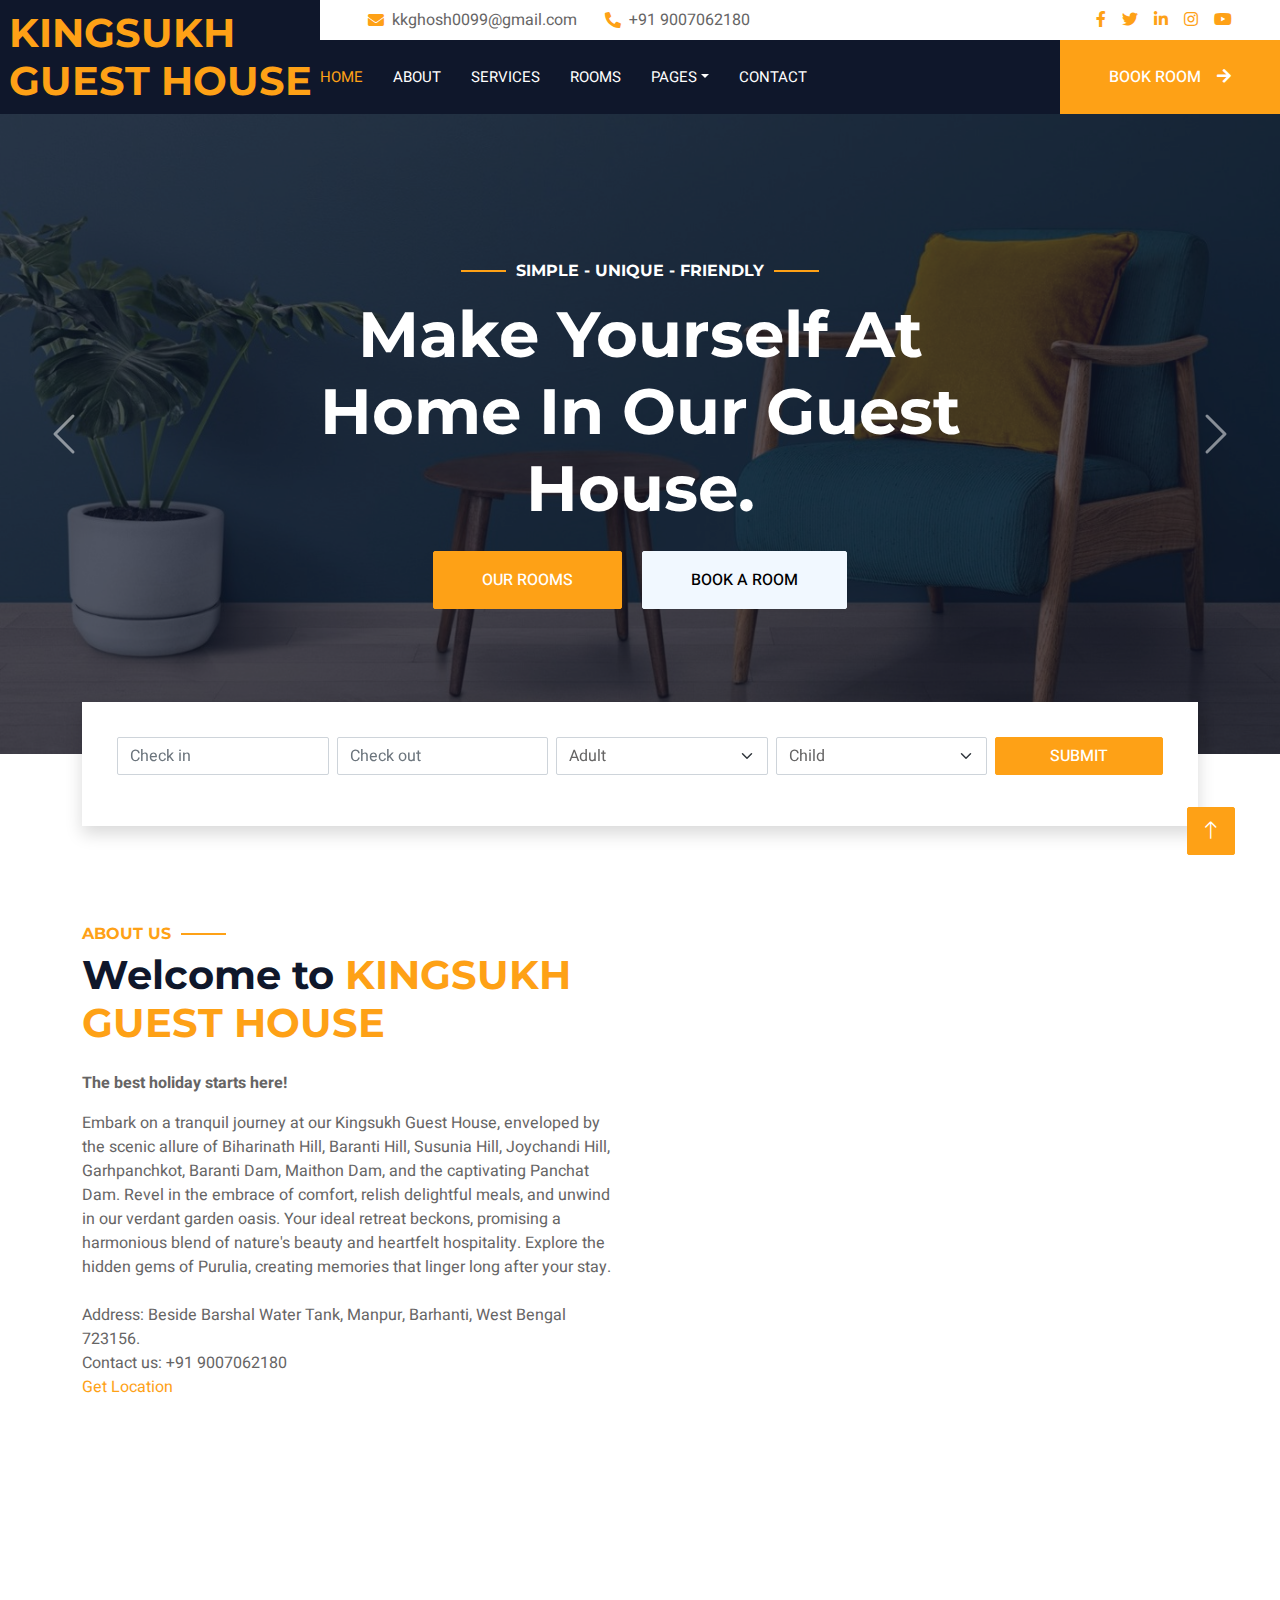
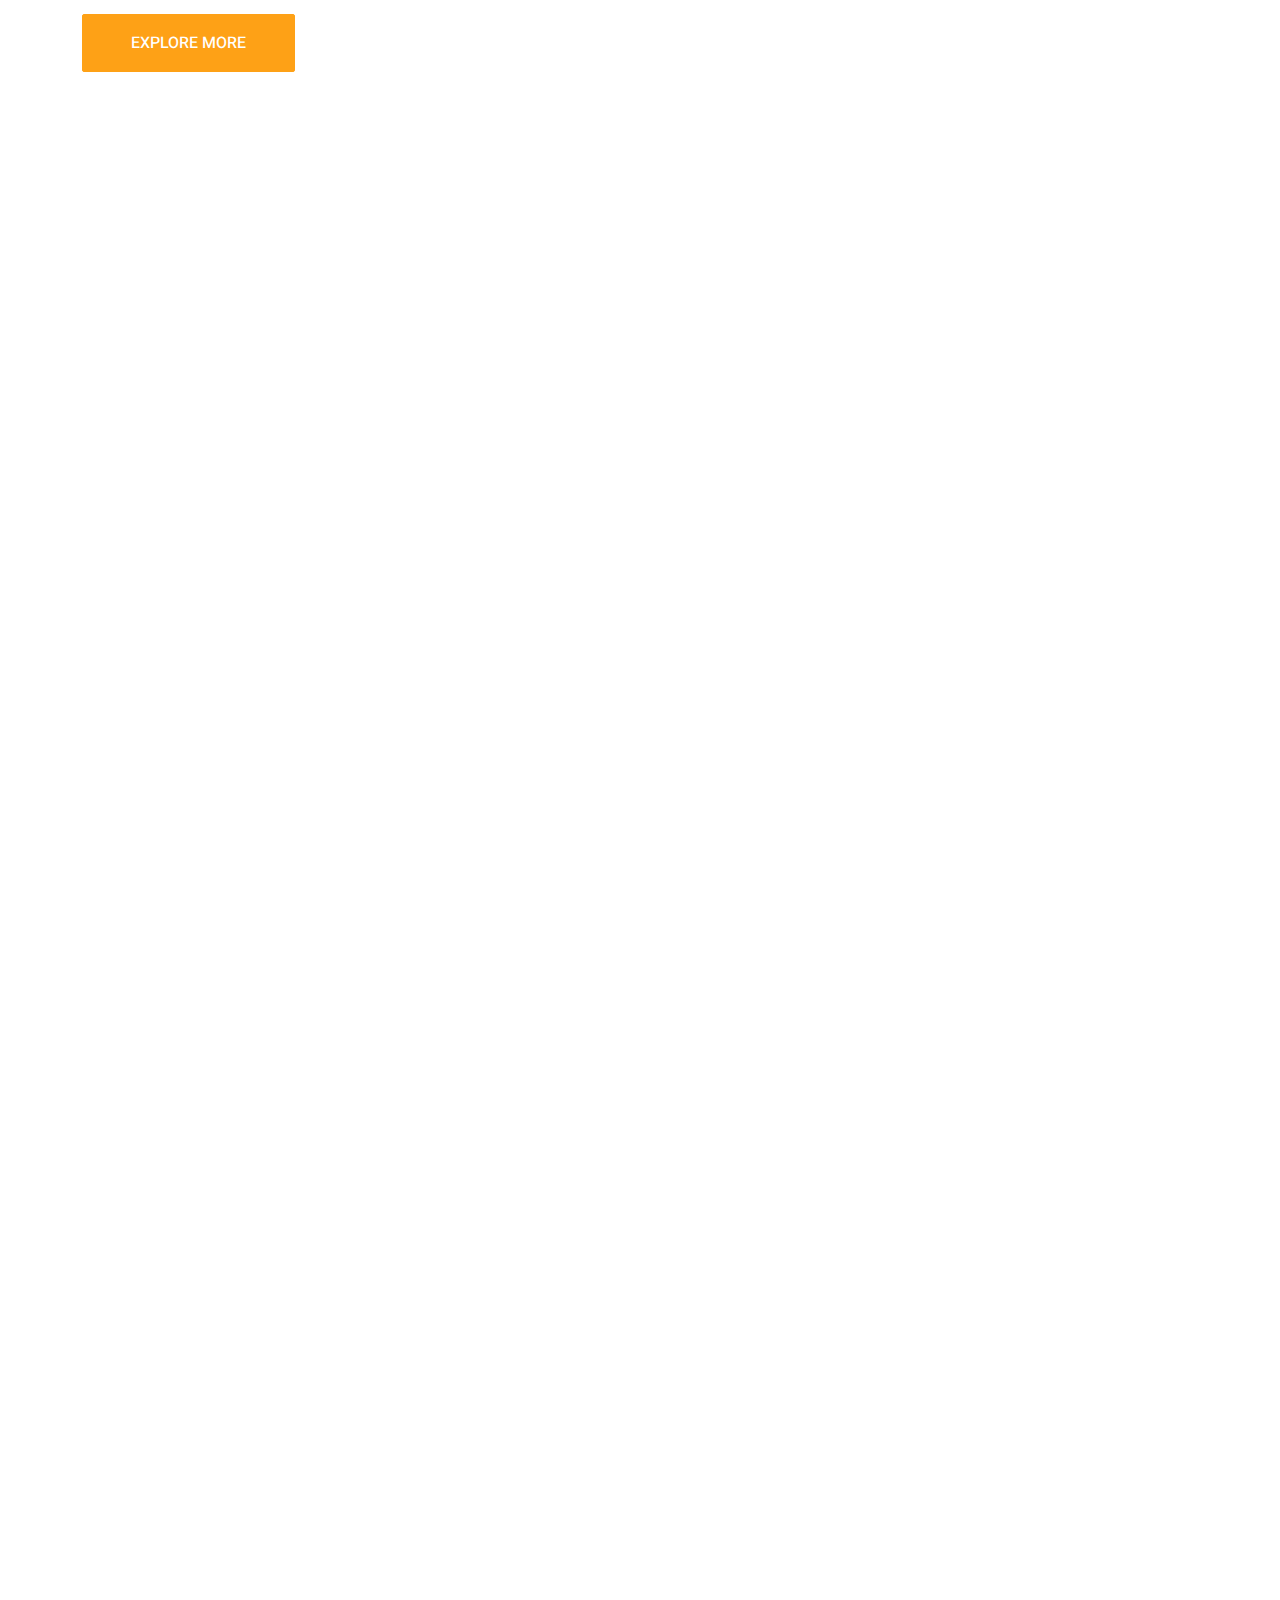
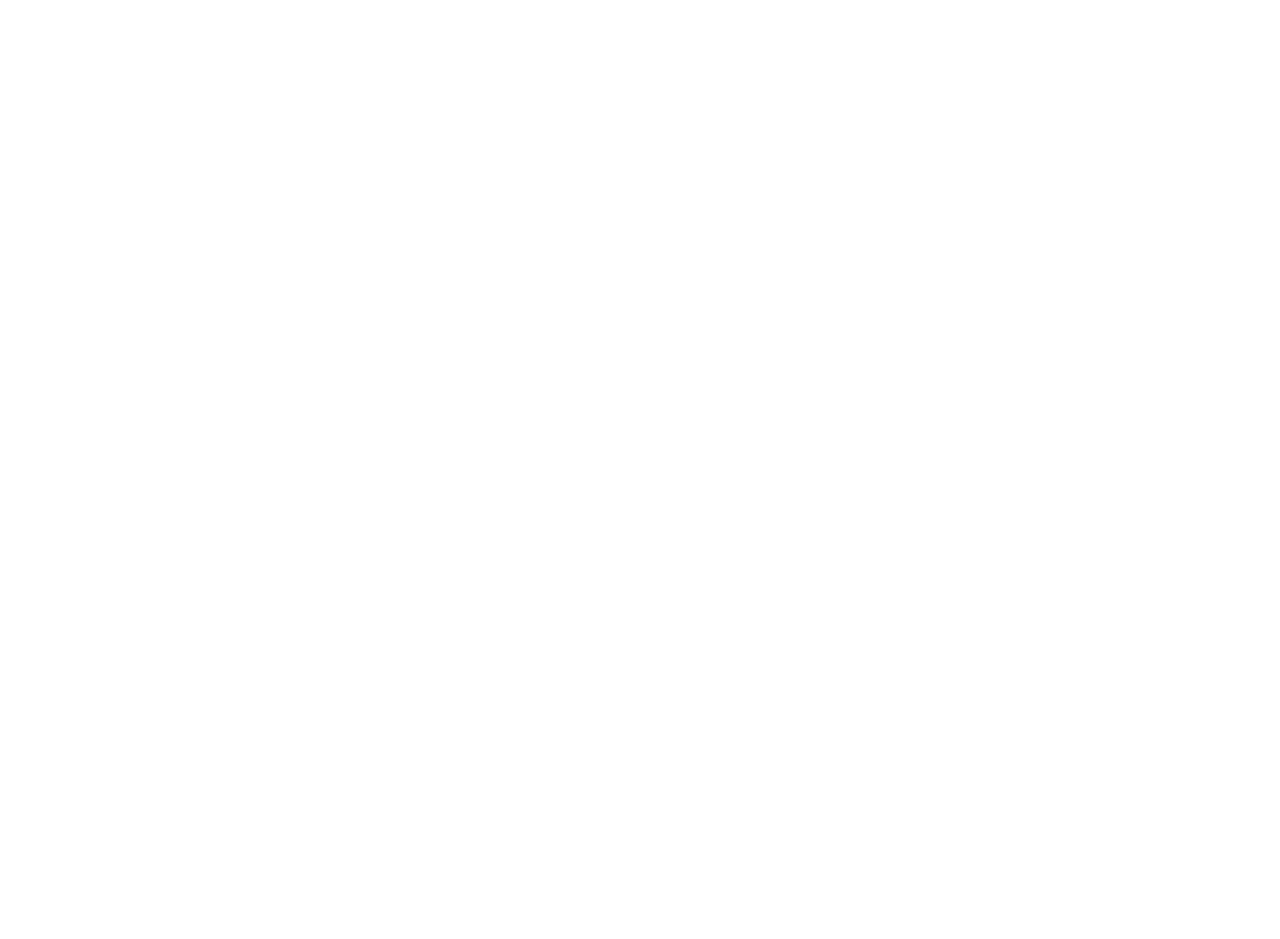
==== commit 476bde5f: "Update index.html" ====
--- a/index.html
+++ b/index.html
@@ -239,7 +239,7 @@
                                 <div class="border rounded p-1">
                                     <div class="border rounded text-center p-4">
                                         <i class="fa fa-users-cog fa-2x text-primary mb-2"></i>
-                                        <h2 class="mb-1" data-toggle="counter-up">10+</h2>
+                                        <h2 class="mb-1" data-toggle="counter-up">10</h2>
                                         <p class="mb-0">Staffs</p>
                                     </div>
                                 </div>
@@ -248,7 +248,7 @@
                                 <div class="border rounded p-1">
                                     <div class="border rounded text-center p-4">
                                         <i class="fa fa-users fa-2x text-primary mb-2"></i>
-                                        <h2 class="mb-1" data-toggle="counter-up">200+</h2>
+                                        <h2 class="mb-1" data-toggle="counter-up">200</h2>
                                         <p class="mb-0">Clients</p>
                                     </div>
                                 </div>
@@ -289,7 +289,7 @@
                     <div class="col-lg-4 col-md-6 wow fadeInUp" data-wow-delay="0.1s">
                         <div class="room-item shadow rounded overflow-hidden">
                             <div class="position-relative">
-                                <img class="img-fluid" src="/Kingsukh Guest House Code/img/kingsukh guesh house assets/Room 1.jpg" alt="">
+                                <img class="img-fluid" src="/img/kingsukh guesh house assets/Room 1.jpg" alt="">
                                 <small class="position-absolute start-0 top-100 translate-middle-y bg-primary text-white rounded py-1 px-3 ms-4">Starting from Rs. 1500/night</small>
                             </div>
                             <div class="p-4 mt-2">
@@ -320,7 +320,7 @@
                     <div class="col-lg-4 col-md-6 wow fadeInUp" data-wow-delay="0.3s">
                         <div class="room-item shadow rounded overflow-hidden">
                             <div class="position-relative">
-                                <img class="img-fluid" src="/Kingsukh Guest House Code/img/kingsukh guesh house assets/Room 2 Small.jpg" alt="">
+                                <img class="img-fluid" src="/img/kingsukh guesh house assets/Room 2 Small.jpg" alt="">
                                 <small class="position-absolute start-0 top-100 translate-middle-y bg-primary text-white rounded py-1 px-3 ms-4">Starting from Rs. 1000/night</small>
                             </div>
                             <div class="p-4 mt-2">
@@ -351,7 +351,7 @@
                     <div class="col-lg-4 col-md-6 wow fadeInUp" data-wow-delay="0.6s">
                         <div class="room-item shadow rounded overflow-hidden">
                             <div class="position-relative">
-                                <img class="img-fluid" src="/Kingsukh Guest House Code/img/kingsukh guesh house assets/recep.jpg" alt="">
+                                <img class="img-fluid" src="/img/kingsukh guesh house assets/recep.jpg" alt="">
                                 <small class="position-absolute start-0 top-100 translate-middle-y bg-primary text-white rounded py-1 px-3 ms-4">Reception</small>
                             </div>
                             <div class="p-4 mt-2">
